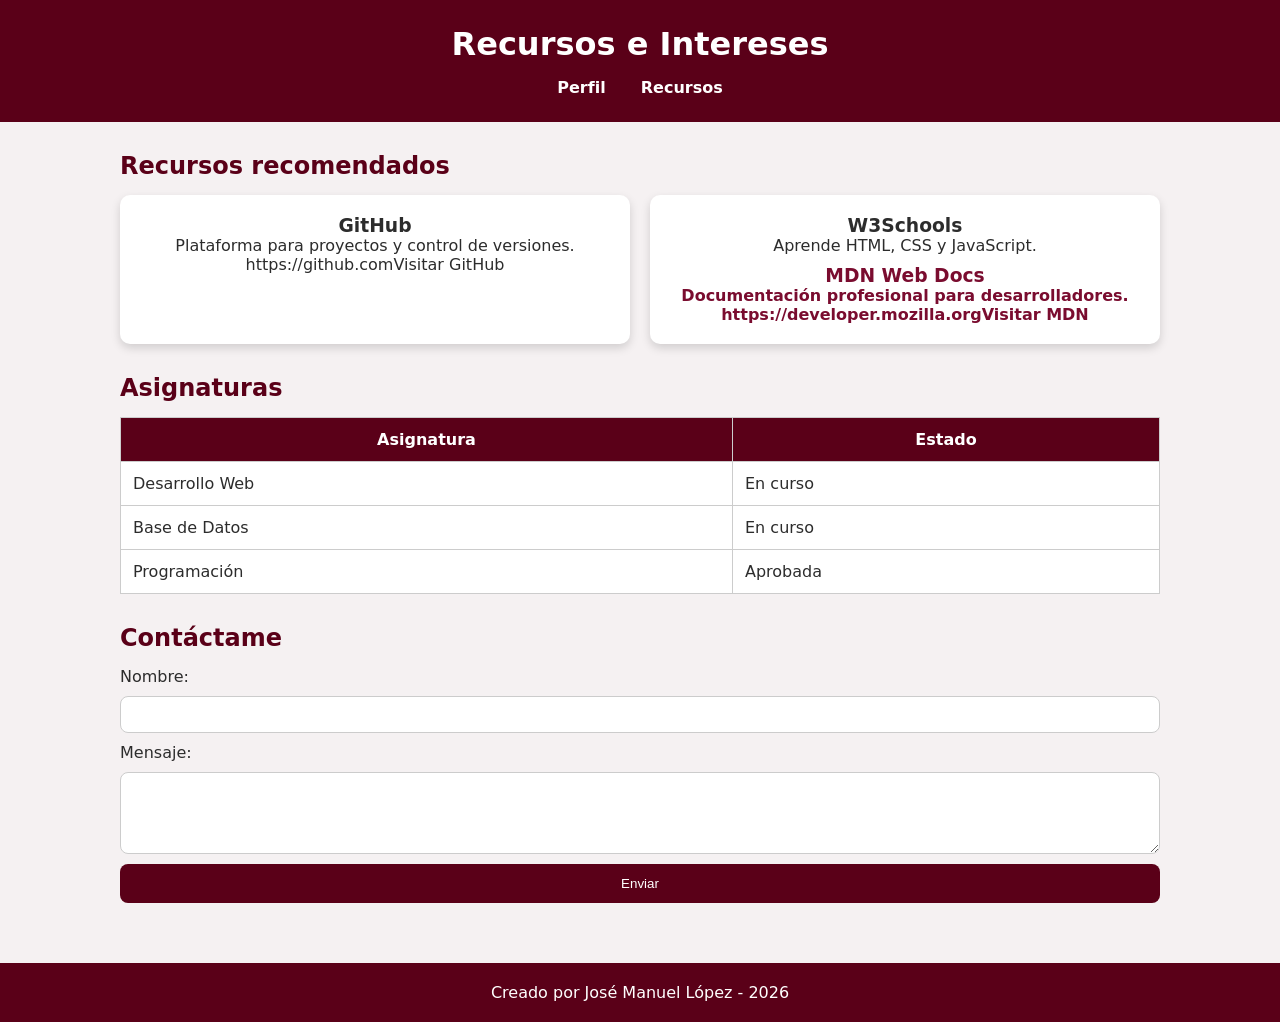
==== recursos.html @ ec4fad4a "version inicial del proyecto" ====
<!DOCTYPE html>
<html lang="es">
<head>
    <meta charset="UTF-8">
    <meta name="viewport" content="width=device-width, initial-scale=1.0">
    <title>Recursos e Intereses</title>
    <link rel="stylesheet" href="css/estilos.css">
</head>

<body>

<header>
    <h1>Recursos e Intereses</h1>

    <nav>
        <a href="index.html">Perfil</a>
        <a href="recursos.html">Recursos</a>
    </nav>
</header>

<main>

<section>

    <h2>Recursos recomendados</h2>

    <div class="contenedor-tarjetas">

        <div class="tarjeta">
            <h3>GitHub</h3>
            <p>Plataforma para proyectos y control de versiones.</p>
            https://github.comVisitar GitHub</a>
        </div>

        <div class="tarjeta">
            <h3>W3Schools</h3>
            <p>Aprende HTML, CSS y JavaScript.</p>
            <a href="https://ools.comVisitar W3Schools</a>
        </div>

        <div class="tarjeta">
            <h3>MDN Web Docs</h3>
            <p>Documentación profesional para desarrolladores.</p>
            https://developer.mozilla.orgVisitar MDN</a>
        </div>

    </div>

</section>

<section>

    <h2>Asignaturas</h2>

    <table>

        <tr>
            <th>Asignatura</th>
            <th>Estado</th>
        </tr>

        <tr>
            <td>Desarrollo Web</td>
            <td>En curso</td>
        </tr>

        <tr>
            <td>Base de Datos</td>
            <td>En curso</td>
        </tr>

        <tr>
            <td>Programación</td>
            <td>Aprobada</td>
        </tr>

    </table>

</section>

<section>

    <h2>Contáctame</h2>

    <form>

        <label for="nombre">Nombre:</label>
        <input type="text" id="nombre" required>

        <label for="mensaje">Mensaje:</label>
        <textarea id="mensaje" rows="4" required></textarea>

        <button type="submit">Enviar</button>

    </form>

</section>

</main>

<footer>
    <p>Creado por José Manuel López - 2026</p>
</footer>

</body>
</html>
---- css/estilos.css ----
:root {

    --vino-oscuro: #5a0018;
    --vino-medio: #7a0c2f;
    --vino-claro: #a52a4d;

    --fondo: #f5f1f2;
    --texto: #2c2c2c;
}

* {
    margin: 0;
    padding: 0;
    box-sizing: border-box;
}

body {

    font-family: system-ui, sans-serif;

    background-color: var(--fondo);

    color: var(--texto);
}

header {

    background-color: var(--vino-oscuro);

    color: white;

    text-align: center;

    padding: 25px;
}

nav {

    margin-top: 15px;
}

nav a {

    color: white;

    text-decoration: none;

    margin: 0 15px;

    font-weight: bold;
}

nav a:hover {

    color: #ffd6df;
}

main {

    max-width: 1100px;

    margin: auto;

    padding: 30px;
}

section {

    margin-bottom: 30px;
}

h2 {

    color: var(--vino-oscuro);

    margin-bottom: 15px;
}

.perfil {

    text-align: center;
}

.avatar-seccion {

    text-align: center;
}

.avatar {

    width: 170px;

    height: 170px;

    object-fit: cover;

    border-radius: 50%;

    border: 5px solid var(--vino-medio);

    display: block;

    margin: auto;
}

.sobre-mi {

    background: white;

    padding: 25px;

    border-radius: 10px;

    text-align: center;

    box-shadow: 0px 4px 10px rgba(0,0,0,.15);
}

.sobre-mi p {

    margin-top: 10px;

    line-height: 1.6;
}

.hobbies {

    background: white;

    padding: 25px;

    border-radius: 10px;

    text-align: center;

    box-shadow: 0px 4px 10px rgba(0,0,0,.15);
}

.hobbies ul {

    list-style-position: inside;

    margin-top: 10px;
}

.hobbies li {

    margin: 8px 0;
}

.tarjeta-destacada {

    background: white;

    padding: 25px;

    border-left: 8px solid var(--vino-oscuro);

    border-radius: 10px;

    box-shadow: 0px 4px 10px rgba(0,0,0,.15);
}

.contenedor-tarjetas {

    display: flex;

    gap: 20px;
}

.tarjeta {

    flex: 1;

    background: white;

    padding: 20px;

    text-align: center;

    border-radius: 10px;

    box-shadow: 0px 4px 10px rgba(0,0,0,.15);
}

.tarjeta a {

    display: inline-block;

    margin-top: 10px;

    color: var(--vino-medio);

    text-decoration: none;

    font-weight: bold;
}

.tarjeta a:hover {

    color: var(--vino-claro);
}

table {

    width: 100%;

    border-collapse: collapse;

    background: white;
}

th {

    background-color: var(--vino-oscuro);

    color: white;
}

th,
td {

    border: 1px solid #ccc;

    padding: 12px;
}

form {

    display: flex;

    flex-direction: column;

    gap: 10px;
}

input,
textarea {

    padding: 10px;

    border: 1px solid #ccc;

    border-radius: 8px;
}

button {

    background-color: var(--vino-oscuro);

    color: white;

    border: none;

    padding: 12px;

    border-radius: 8px;

    cursor: pointer;
}

button:hover {

    background-color: var(--vino-medio);
}

footer {

    background-color: var(--vino-oscuro);

    color: white;

    text-align: center;

    padding: 20px;
}

@media (max-width: 600px) {

    .contenedor-tarjetas {

        flex-direction: column;
    }

    .avatar {

        width: 130px;
        height: 130px;
    }
}
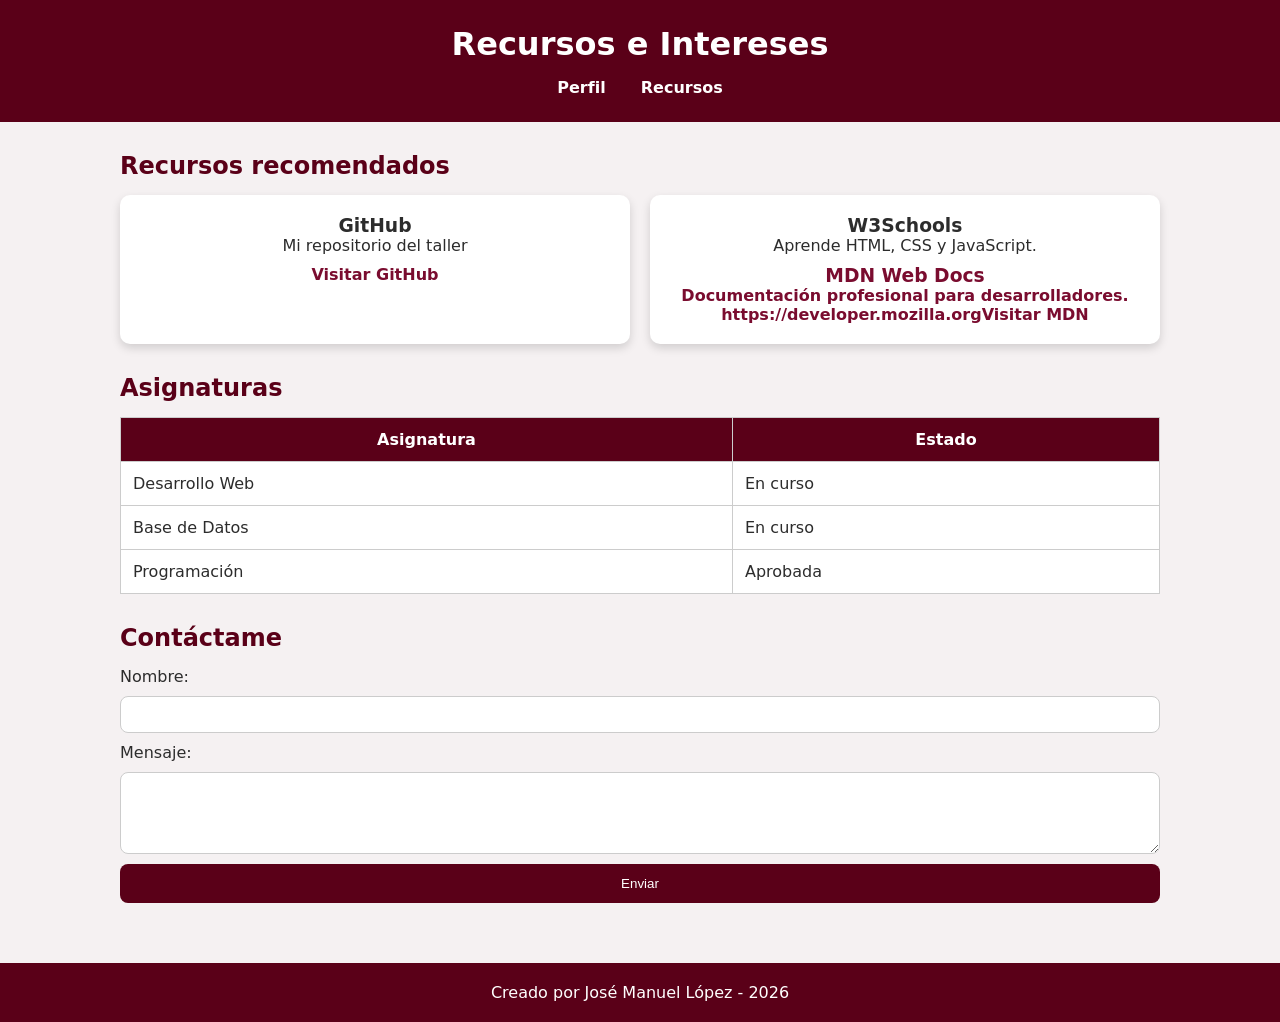
==== commit b4ceb772: "Mejorando la seccion de las tarjetas/links" ====
--- a/recursos.html
+++ b/recursos.html
@@ -28,8 +28,8 @@
 
         <div class="tarjeta">
             <h3>GitHub</h3>
-            <p>Plataforma para proyectos y control de versiones.</p>
-            https://github.comVisitar GitHub</a>
+            <p>Mi repositorio del taller</p>
+            <a href="https://github.com/JMZer0/mi-hub-estudiantil-2026.git" target="_blank">Visitar GitHub</a>
         </div>
 
         <div class="tarjeta">
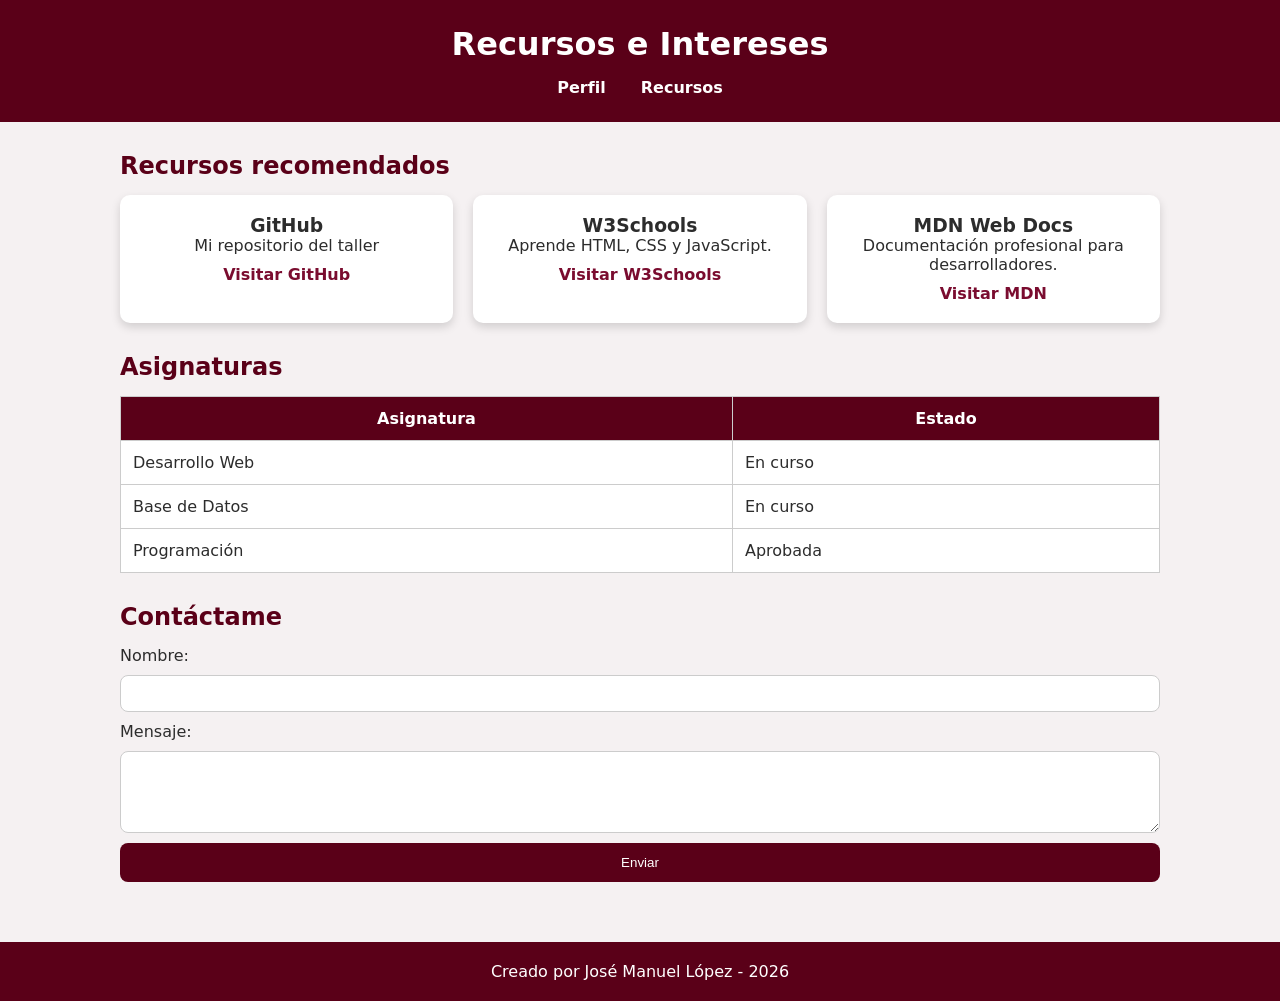
==== commit 2c7dcc18: "Arreglada la seccion de links" ====
--- a/recursos.html
+++ b/recursos.html
@@ -35,13 +35,13 @@
         <div class="tarjeta">
             <h3>W3Schools</h3>
             <p>Aprende HTML, CSS y JavaScript.</p>
-            <a href="https://ools.comVisitar W3Schools</a>
+            <a href="https://www.w3schools.com" target="_blank">Visitar W3Schools</a>
         </div>
 
         <div class="tarjeta">
             <h3>MDN Web Docs</h3>
             <p>Documentación profesional para desarrolladores.</p>
-            https://developer.mozilla.orgVisitar MDN</a>
+            <a href="https://developer.mozilla.org" target="_blank">Visitar MDN</a>
         </div>
 
     </div>
